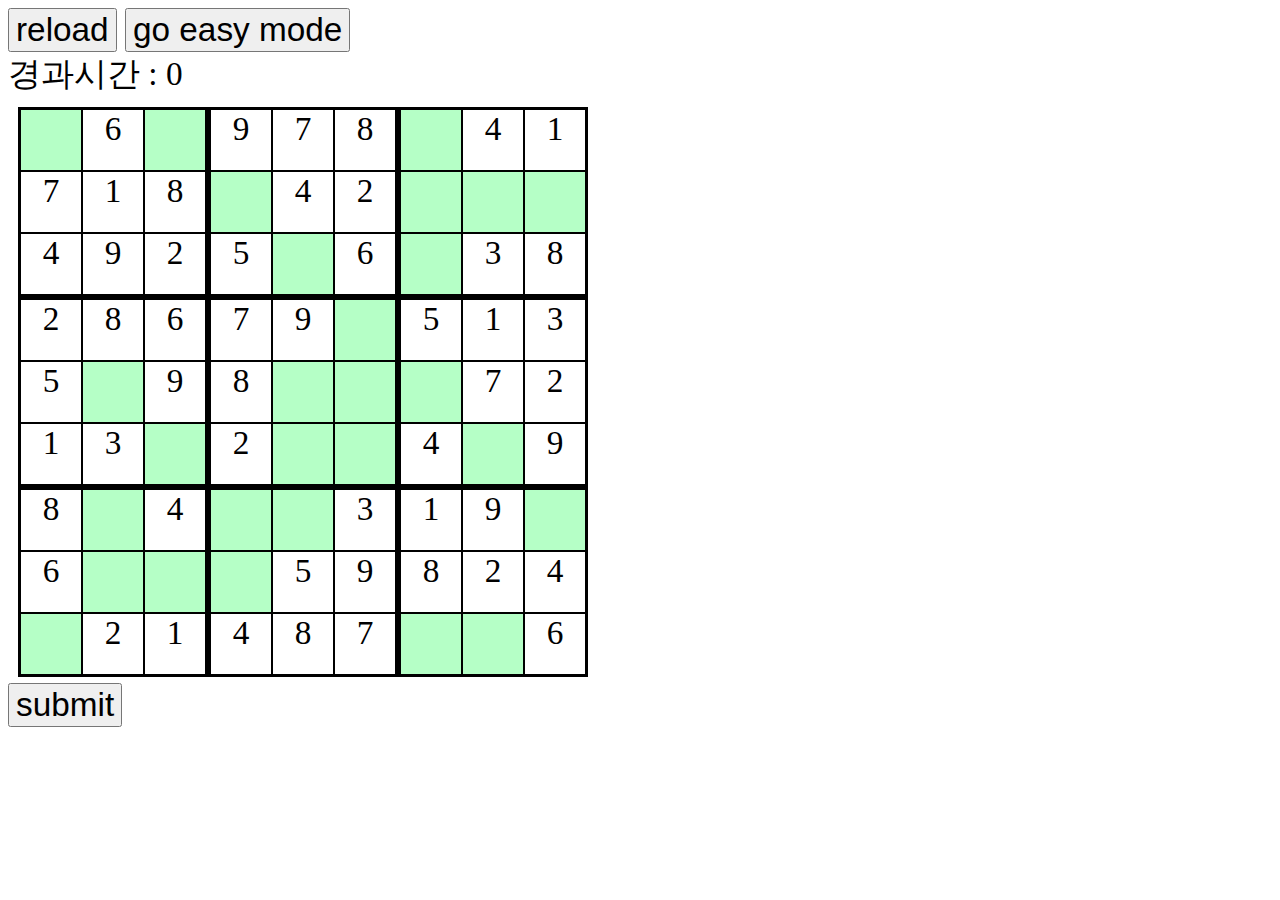
==== hard.html @ 1dd3726d "hard mode add and css export" ====
<!DOCTYPE html>
<html>
<head>
<meta charset="UTF-8">
<title>스도쿠 게임 (sudoku game)</title>
<link rel="stylesheet" href="sudoku.css"/>
<script type="text/javascript" src="jquery-1.11.3.min.js"></script>
<script type="text/javascript">
$(function(){
  var checkTime = setInterval(function(){
    let time = parseInt($('#gameTime').text());
    $('#gameTime').text(++time);
  },1000);
	var map = [[0,0,0,0,0,0,0,0,0],
			[0,0,0,0,0,0,0,0,0],
			[0,0,0,0,0,0,0,0,0],
			[0,0,0,0,0,0,0,0,0],
			[0,0,0,0,0,0,0,0,0],
			[0,0,0,0,0,0,0,0,0],
			[0,0,0,0,0,0,0,0,0],
			[0,0,0,0,0,0,0,0,0],
			[0,0,0,0,0,0,0,0,0]];
	/* $('.area').attr("contenteditable","true"); */
	createMap();
	shuffleMap(5);
	putNumber();
	setGameNumber();
  	checkTime;
  	
	function createMap(){
		let count = 0;
		let isCreate = false;
		while(isCreate == false){
			for(let x = 0 ; x < 9 ; x ++){
				let number = createNumber();
				for(let y = 0 ; y < 9 ;  y ++){
					if(checkNum(x, y, number)){
						map[x][y]=number;
					}
				}
			}
			count++
			isCreate = isComplete();
			if(count > 10000){
				console.log("create map fail retry......")
				count = 0 ;
				resetMap();
			}
		}
		console.log(map)
	}
	function resetMap(){
		for(let x = 0 ; x < 9 ; x ++){
			for(let y = 0 ; y < 9 ;  y ++){
				map[x][y] = 0;
			}
		}
	}
	function isComplete(){
		for(let x = 0 ; x < 9 ; x ++){
			for(let y = 0 ; y < 9 ;  y ++){
				if(map[x][y] == 0){
					return false;
				}
			}
		}
		return true;
	}
	function createNumber(){
		return parseInt(Math.random()*9)+1;
	}
	function checkNum(x, y, number){		
		for(let i = 0 ; i < 9 ; i ++){
			if(map[x][i] == number)return false;
		}
		
		for(let i = 0 ; i < 9 ; i ++){
			if(map[i][y] == number)return false;
		}
		
		let ckxst = parseInt(x/3)*3;
		let ckxed = ckxst + 3;
		let ckyst = parseInt(y/3)*3;
		let ckyed = ckyst + 3;
		
		for(let i = ckxst ; i < ckxed ; i ++){
			for(let k = ckyst ; k < ckyed ; k ++){
				if(map[i][k] == number)return false;
			}
		}
		
		return true;
	}
	function shuffleMap(count){
		for(let cnt = 0 ; cnt < count ; cnt ++){
			let poy1 = parseInt(Math.random()*9);
      let poy2 = 0;
      if(poy1 % 3 == 0) poy2 = (poy1 + (parseInt(Math.random()*2)+1));
      else if(poy1 % 3 == 1)poy2 = (parseInt(Math.random()*2) == 0 ? (poy1 - 1) : (poy1 + 1));
      else if(poy1 % 3 == 2)poy2 = (poy1 - (parseInt(Math.random()*2)+1));
      else console.log('shuffleMap error');
			for(let x = 0 ; x < 9 ; x ++){
				let temp = map[x][poy1];
				map[x][poy1] = map[x][poy2];
				map[x][poy2] = temp;
			}
		}
		console.log(map)
	}
	function putNumber(){
		for(let x = 0 ; x < 9 ; x ++){
			for(let y = 0 ; y < 9 ;  y ++){
				$('.row').eq(x).find('div').eq(y).text(map[x][y]);
			}
		}
	}
	function setGameNumber(){
		for(let i = 0 ; i < 35 ; i ++){
			let pox = parseInt(Math.random()*9);
			let poy = parseInt(Math.random()*9);
			$('.row').eq(pox).find('div').eq(poy).attr("contenteditable","true").addClass('userInput').text('');
		}
	}
	$('#finishBtn').click(function(){
		for(let x = 0 ; x < 9 ; x ++){
			for(let y = 0 ; y < 9 ;  y ++){
				let realNum = map[x][y];
				let userNum = parseInt($('.row').eq(x).find('div').eq(y).text());
				if(realNum != userNum){
					alert('You Faild.');
					return false;
				}
			}
		}
		alert("You Win. You finished : " + $('#gameTime').text() + "sec.");
		$('#reloadBtn').click();
	});
	$('#reloadBtn').click(function(){
		location.reload();
	});
	$('#easyBtn').click(function(){
		location.href="index.html"
	});
});
</script>
</head>
<body>
<button id="reloadBtn">reload</button>
<button id="easyBtn">go easy mode</button>
<div class="timeArea">
  경과시간 : <span id="gameTime">0</span>
</div>
<div id="map" style="padding: 10px;">
	<div class="row">
		<div class="area top left"></div>
		<div class="area top"></div>
		<div class="area top right"></div>
		<div class="area top left"></div>
		<div class="area top"></div>
		<div class="area top right"></div>
		<div class="area top left"></div>
		<div class="area top"></div>
		<div class="area top right"></div>
	</div>
	<div class="row">
		<div class="area left"></div>
		<div class="area"></div>
		<div class="area right"></div>
		<div class="area left"></div>
		<div class="area"></div>
		<div class="area right"></div>
		<div class="area left"></div>
		<div class="area"></div>
		<div class="area right"></div>
	</div>
	<div class="row">
		<div class="area left bottom"></div>
		<div class="area bottom"></div>
		<div class="area bottom right"></div>
		<div class="area bottom left"></div>
		<div class="area bottom"></div>
		<div class="area bottom right"></div>
		<div class="area bottom left"></div>
		<div class="area bottom"></div>
		<div class="area bottom right"></div>
	</div>
	<div class="row">
		<div class="area top left"></div>
		<div class="area top"></div>
		<div class="area top right"></div>
		<div class="area top left"></div>
		<div class="area top"></div>
		<div class="area top right"></div>
		<div class="area top left"></div>
		<div class="area top"></div>
		<div class="area top right"></div>
	</div>
	<div class="row">
		<div class="area left"></div>
		<div class="area"></div>
		<div class="area right"></div>
		<div class="area left"></div>
		<div class="area"></div>
		<div class="area right"></div>
		<div class="area left"></div>
		<div class="area"></div>
		<div class="area right"></div>
	</div>
	<div class="row">
		<div class="area left bottom"></div>
		<div class="area bottom"></div>
		<div class="area bottom right"></div>
		<div class="area bottom left"></div>
		<div class="area bottom"></div>
		<div class="area bottom right"></div>
		<div class="area bottom left"></div>
		<div class="area bottom"></div>
		<div class="area bottom right"></div>
	</div>
	<div class="row">
		<div class="area top left"></div>
		<div class="area top"></div>
		<div class="area top right"></div>
		<div class="area top left"></div>
		<div class="area top"></div>
		<div class="area top right"></div>
		<div class="area top left"></div>
		<div class="area top"></div>
		<div class="area top right"></div>
	</div>
	<div class="row">
		<div class="area left"></div>
		<div class="area"></div>
		<div class="area right"></div>
		<div class="area left"></div>
		<div class="area"></div>
		<div class="area right"></div>
		<div class="area left"></div>
		<div class="area"></div>
		<div class="area right"></div>
	</div>
	<div class="row">
		<div class="area left bottom"></div>
		<div class="area bottom"></div>
		<div class="area bottom right"></div>
		<div class="area bottom left"></div>
		<div class="area bottom"></div>
		<div class="area bottom right"></div>
		<div class="area bottom left"></div>
		<div class="area bottom"></div>
		<div class="area bottom right"></div>
	</div>
</div>

<button id="finishBtn">submit</button>
</body>
</html>
---- sudoku.css ----
@CHARSET "UTF-8";
*{
	font-size: 25pt;
}
.area{
  text-align: center;
	width:60px;
	height: 60px;
	border: 1px solid;
	float: left;
}
.userInput{
  background-color: #b5ffc6;
}
.row{
	height: 60px;
	clear: both;
}
.row > .top{
	border-top: 3px solid;
}
.row > .bottom{
	border-bottom: 3px solid;
}
.row > .left{
	border-left: 3px solid;
}
.row > .right{
	border-right: 3px solid;
}
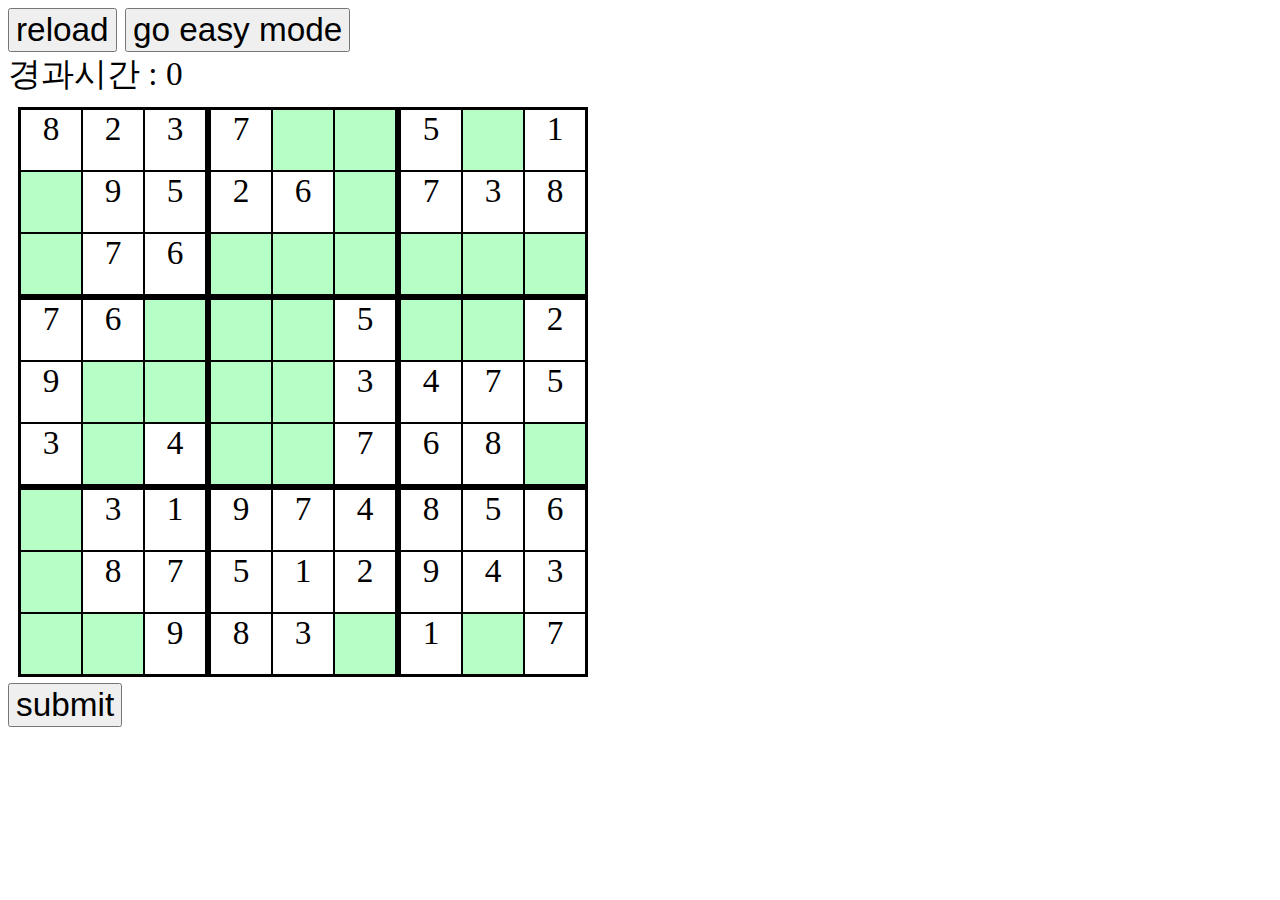
==== commit d06cff2d: "fail check update" ====
--- a/hard.html
+++ b/hard.html
@@ -5,6 +5,7 @@
 <title>스도쿠 게임 (sudoku game)</title>
 <link rel="stylesheet" href="sudoku.css"/>
 <script type="text/javascript" src="jquery-1.11.3.min.js"></script>
+<script type="text/javascript" src="sudoku.js"></script>
 <script type="text/javascript">
 $(function(){
   var checkTime = setInterval(function(){
@@ -21,106 +22,12 @@
 			[0,0,0,0,0,0,0,0,0],
 			[0,0,0,0,0,0,0,0,0]];
 	/* $('.area').attr("contenteditable","true"); */
-	createMap();
+	createMapHard();
 	shuffleMap(5);
-	putNumber();
-	setGameNumber();
+	displayNumber();
+	setGameNumber(40);
   	checkTime;
   	
-	function createMap(){
-		let count = 0;
-		let isCreate = false;
-		while(isCreate == false){
-			for(let x = 0 ; x < 9 ; x ++){
-				let number = createNumber();
-				for(let y = 0 ; y < 9 ;  y ++){
-					if(checkNum(x, y, number)){
-						map[x][y]=number;
-					}
-				}
-			}
-			count++
-			isCreate = isComplete();
-			if(count > 10000){
-				console.log("create map fail retry......")
-				count = 0 ;
-				resetMap();
-			}
-		}
-		console.log(map)
-	}
-	function resetMap(){
-		for(let x = 0 ; x < 9 ; x ++){
-			for(let y = 0 ; y < 9 ;  y ++){
-				map[x][y] = 0;
-			}
-		}
-	}
-	function isComplete(){
-		for(let x = 0 ; x < 9 ; x ++){
-			for(let y = 0 ; y < 9 ;  y ++){
-				if(map[x][y] == 0){
-					return false;
-				}
-			}
-		}
-		return true;
-	}
-	function createNumber(){
-		return parseInt(Math.random()*9)+1;
-	}
-	function checkNum(x, y, number){		
-		for(let i = 0 ; i < 9 ; i ++){
-			if(map[x][i] == number)return false;
-		}
-		
-		for(let i = 0 ; i < 9 ; i ++){
-			if(map[i][y] == number)return false;
-		}
-		
-		let ckxst = parseInt(x/3)*3;
-		let ckxed = ckxst + 3;
-		let ckyst = parseInt(y/3)*3;
-		let ckyed = ckyst + 3;
-		
-		for(let i = ckxst ; i < ckxed ; i ++){
-			for(let k = ckyst ; k < ckyed ; k ++){
-				if(map[i][k] == number)return false;
-			}
-		}
-		
-		return true;
-	}
-	function shuffleMap(count){
-		for(let cnt = 0 ; cnt < count ; cnt ++){
-			let poy1 = parseInt(Math.random()*9);
-      let poy2 = 0;
-      if(poy1 % 3 == 0) poy2 = (poy1 + (parseInt(Math.random()*2)+1));
-      else if(poy1 % 3 == 1)poy2 = (parseInt(Math.random()*2) == 0 ? (poy1 - 1) : (poy1 + 1));
-      else if(poy1 % 3 == 2)poy2 = (poy1 - (parseInt(Math.random()*2)+1));
-      else console.log('shuffleMap error');
-			for(let x = 0 ; x < 9 ; x ++){
-				let temp = map[x][poy1];
-				map[x][poy1] = map[x][poy2];
-				map[x][poy2] = temp;
-			}
-		}
-		console.log(map)
-	}
-	function putNumber(){
-		for(let x = 0 ; x < 9 ; x ++){
-			for(let y = 0 ; y < 9 ;  y ++){
-				$('.row').eq(x).find('div').eq(y).text(map[x][y]);
-			}
-		}
-	}
-	function setGameNumber(){
-		for(let i = 0 ; i < 35 ; i ++){
-			let pox = parseInt(Math.random()*9);
-			let poy = parseInt(Math.random()*9);
-			$('.row').eq(pox).find('div').eq(poy).attr("contenteditable","true").addClass('userInput').text('');
-		}
-	}
 	$('#finishBtn').click(function(){
 		for(let x = 0 ; x < 9 ; x ++){
 			for(let y = 0 ; y < 9 ;  y ++){
--- a/sudoku.css
+++ b/sudoku.css
@@ -27,4 +27,7 @@
 }
 .row > .right{
 	border-right: 3px solid;
+}
+.error{
+	background-color: red;
 }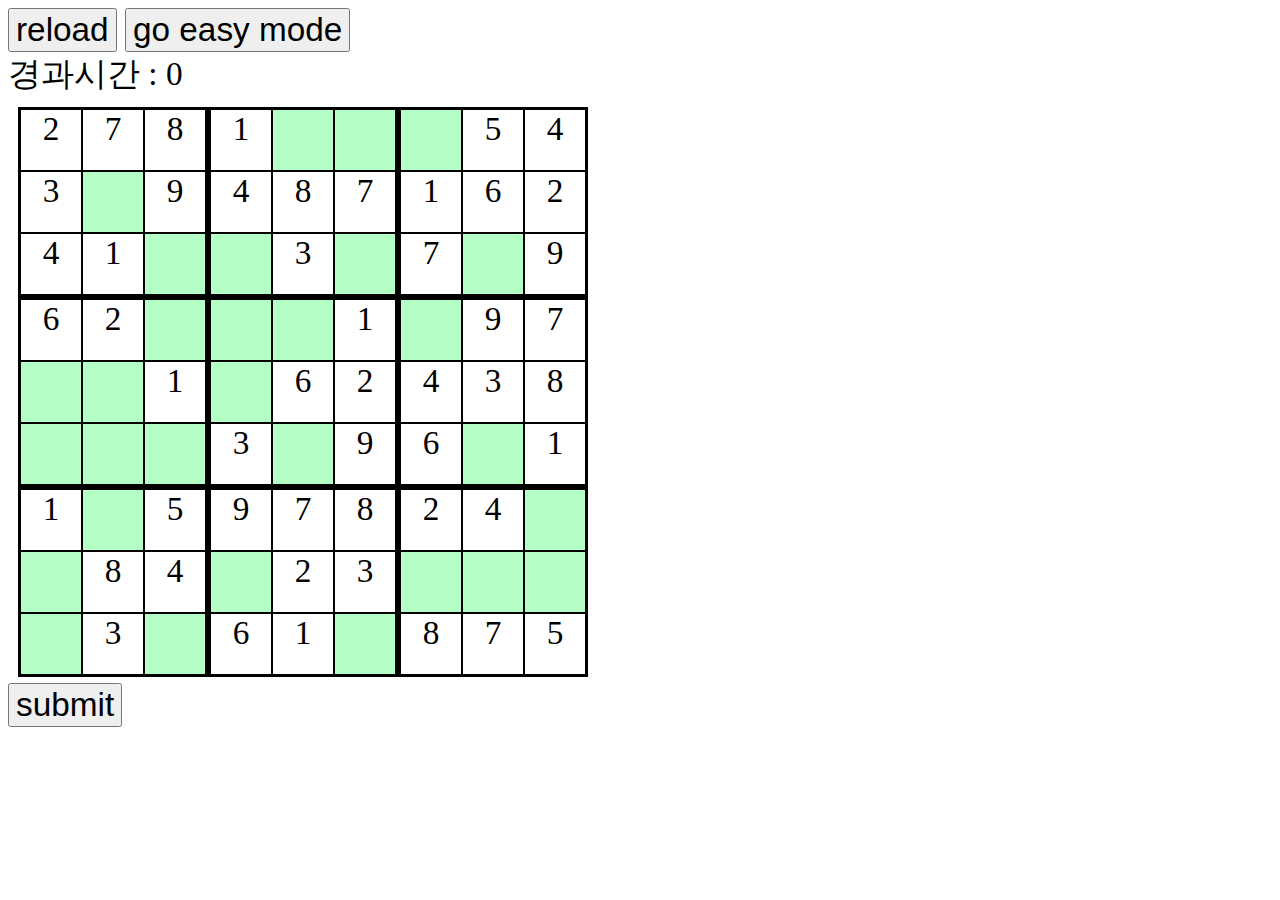
==== commit ef2bd333: "script export" ====
--- a/hard.html
+++ b/hard.html
@@ -6,48 +6,13 @@
 <link rel="stylesheet" href="sudoku.css"/>
 <script type="text/javascript" src="jquery-1.11.3.min.js"></script>
 <script type="text/javascript" src="sudoku.js"></script>
+<script type="text/javascript" src="main.js"></script>
 <script type="text/javascript">
 $(function(){
-  var checkTime = setInterval(function(){
-    let time = parseInt($('#gameTime').text());
-    $('#gameTime').text(++time);
-  },1000);
-	var map = [[0,0,0,0,0,0,0,0,0],
-			[0,0,0,0,0,0,0,0,0],
-			[0,0,0,0,0,0,0,0,0],
-			[0,0,0,0,0,0,0,0,0],
-			[0,0,0,0,0,0,0,0,0],
-			[0,0,0,0,0,0,0,0,0],
-			[0,0,0,0,0,0,0,0,0],
-			[0,0,0,0,0,0,0,0,0],
-			[0,0,0,0,0,0,0,0,0]];
-	/* $('.area').attr("contenteditable","true"); */
 	createMapHard();
 	shuffleMap(5);
 	displayNumber();
 	setGameNumber(40);
-  	checkTime;
-  	
-	$('#finishBtn').click(function(){
-		for(let x = 0 ; x < 9 ; x ++){
-			for(let y = 0 ; y < 9 ;  y ++){
-				let realNum = map[x][y];
-				let userNum = parseInt($('.row').eq(x).find('div').eq(y).text());
-				if(realNum != userNum){
-					alert('You Faild.');
-					return false;
-				}
-			}
-		}
-		alert("You Win. You finished : " + $('#gameTime').text() + "sec.");
-		$('#reloadBtn').click();
-	});
-	$('#reloadBtn').click(function(){
-		location.reload();
-	});
-	$('#easyBtn').click(function(){
-		location.href="index.html"
-	});
 });
 </script>
 </head>
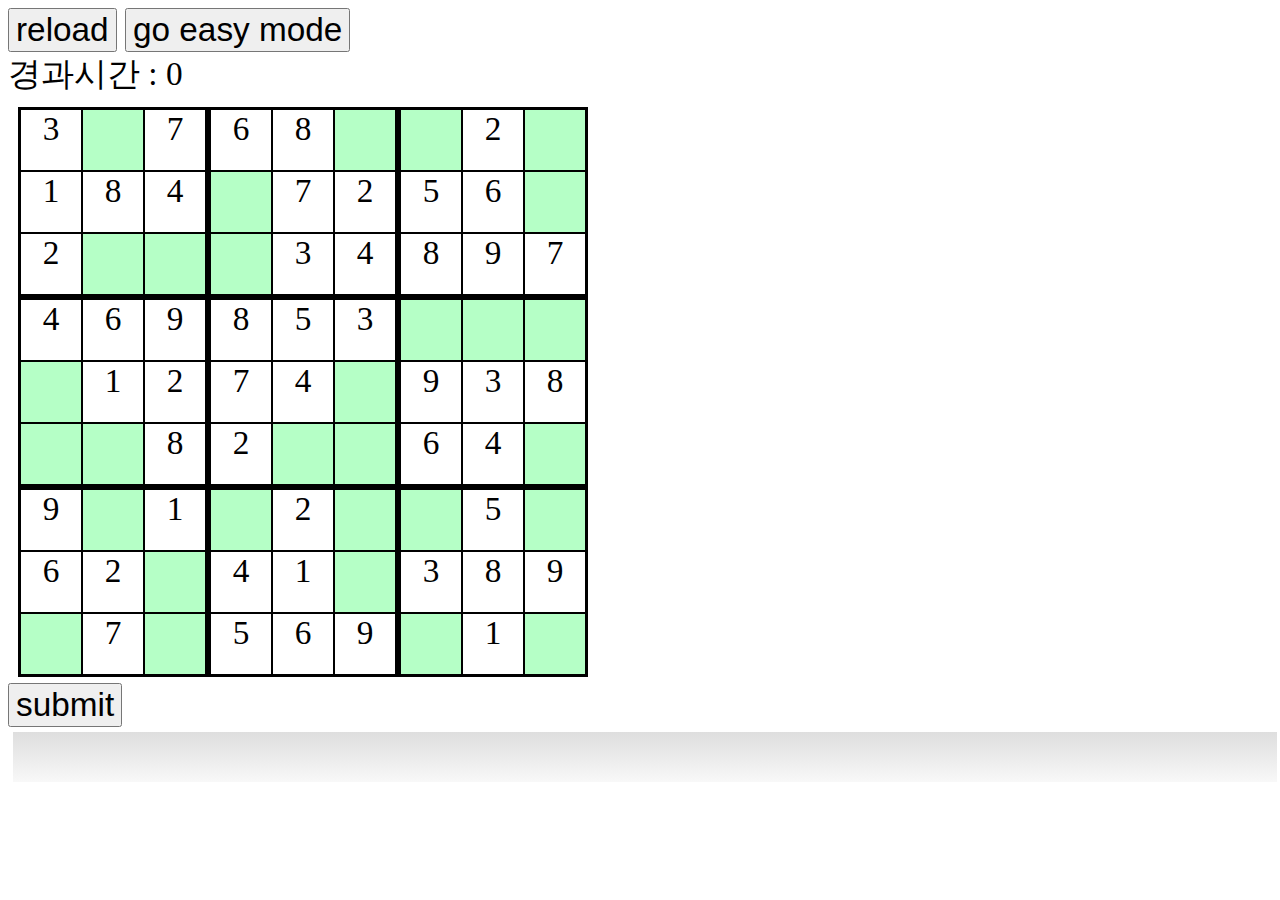
==== commit 7f700a51: "footer add" ====
--- a/hard.html
+++ b/hard.html
@@ -125,5 +125,12 @@
 </div>
 
 <button id="finishBtn">submit</button>
+<div class="git-group">
+	<div>
+		<iframe src="https://ghbtns.com/github-btn.html?user=ParkMinKyu&amp;repo=sudoku&amp;type=star&amp;count=true" frameborder="0" scrolling="0" width="75px" height="20px"></iframe>
+		<iframe src="https://ghbtns.com/github-btn.html?user=ParkMinKyu&amp;repo=sudoku&amp;type=fork&amp;count=true" frameborder="0" scrolling="0" width="75px" height="20px"></iframe>
+		<iframe src="https://ghbtns.com/github-btn.html?user=ParkMinKyu&amp;type=follow&amp;count=true" frameborder="0" scrolling="0" width="165px" height="20px"></iframe>
+	</div>
+</div>
 </body>
 </html>--- a/sudoku.css
+++ b/sudoku.css
@@ -30,4 +30,11 @@
 }
 .error{
 	background-color: red;
+}
+.git-group{
+	width: 100%;
+    background-image: linear-gradient(to bottom,#dedede 0,#f8f8f8 100%);
+    margin: 5px;
+    text-align: center;
+    height: 50px;
 }